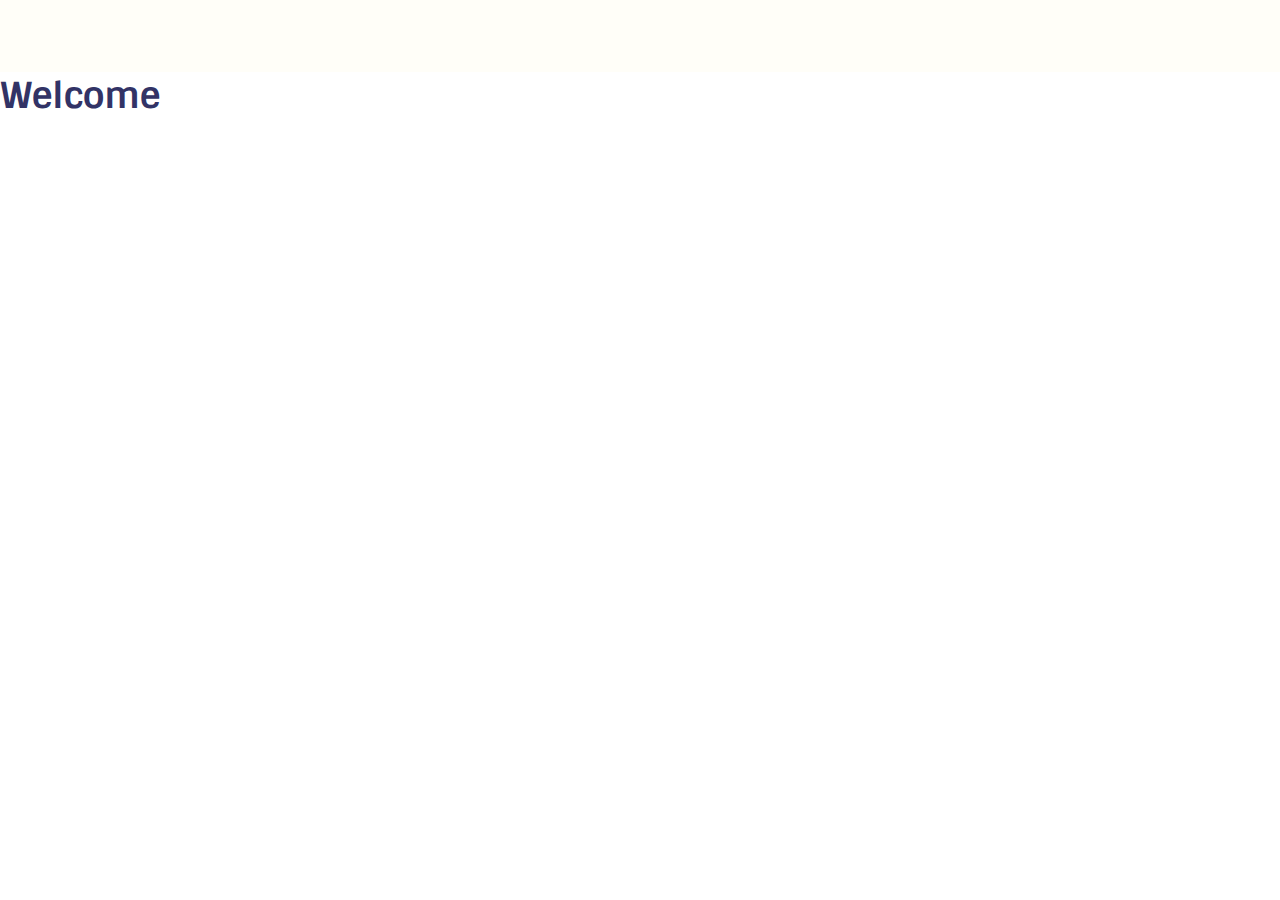
==== margaretcady’s_portfolio site/index.html @ 2f219875 "add margaret portfolio" ====
<!DOCTYPE html>
<html>
<head>
	<meta charset="UTF-8">
	<title>Margaret Cady</title>
	<link rel="stylesheet" type="text/css" href="style.css">
	<link href='http://fonts.googleapis.com/css?family=Vollkorn:400,700|Sintony:400,700' rel='stylesheet' type='text/css'>
</head>
<body>
	<header>
	<nav></nav>
	</header>
	<h1>Welcome</h1>
	<footer></footer>

</body>
---- margaretcady’s_portfolio site/style.css ----
* {margin:0;padding:0;box-sizing:border-box;}
body {
	background-color:#fff;
	color:#323366;
	font-family: 'Sintony', sans-serif;
	font-size:18px;
	font-weight:400;
	text-align:left;	
}
header{
	background-color:#fffef8;
	padding:2em;
}
a{
	color:#F48E7D;
	text-decoration:none;
}
nav{
	color:#F48E7D;
	display:block;
	float:right;
	font-family:'Sintony', sans-serif;
	font-size:1.25em;
	font-weight:400;
	text-decoration:none;
	text-transform:uppercase;
	margin-bottom:1.25em
}
section#splash{
	background-image:url('images/splash_1.jpg');
	background-repeat: no-repeat;
	background-size:cover;
	display:block;
	height:100vh;
}
section#splash div{
	margin-top: 0px;
	padding:50px;
}
section#about{
	display:block;
	float:left;
	padding:1em;
	width:50%;

section#frontimage{
	float:left;
	width:50%;
}
h1 {
	color:#db776d;
	font-family:'Vollkorn', serif;
	font-size:1.5em;
	font-weight:400;
	margin:2em;
}
h2{
	color:#F48E7D;
	font-family:'Sintony', sans-serif;
	font-size:1.25em;
	margin:2em;
}
p{
	margin:2em;
	font-family: 'Vollkorn', serif;
}
hr{
	color:#db776d;
	height:2em;
}
img{
	width:200px;
}
#slogan{
	font-family: 'Vollkorn', serif;
	font-style: bold;
	font-size: 1.25em;	
	margin:0em;
}
.border{
	border-style:solid;
	border-width:2px;
	border-color:#fff;
	color:#fff;
	text-align:center;
	padding:1em;
	width:25%;
}
.clearfix:after { 
	content: "."; 
	visibility: hidden; 
	display: block; 
	height: 0; 
	clear: both;
}
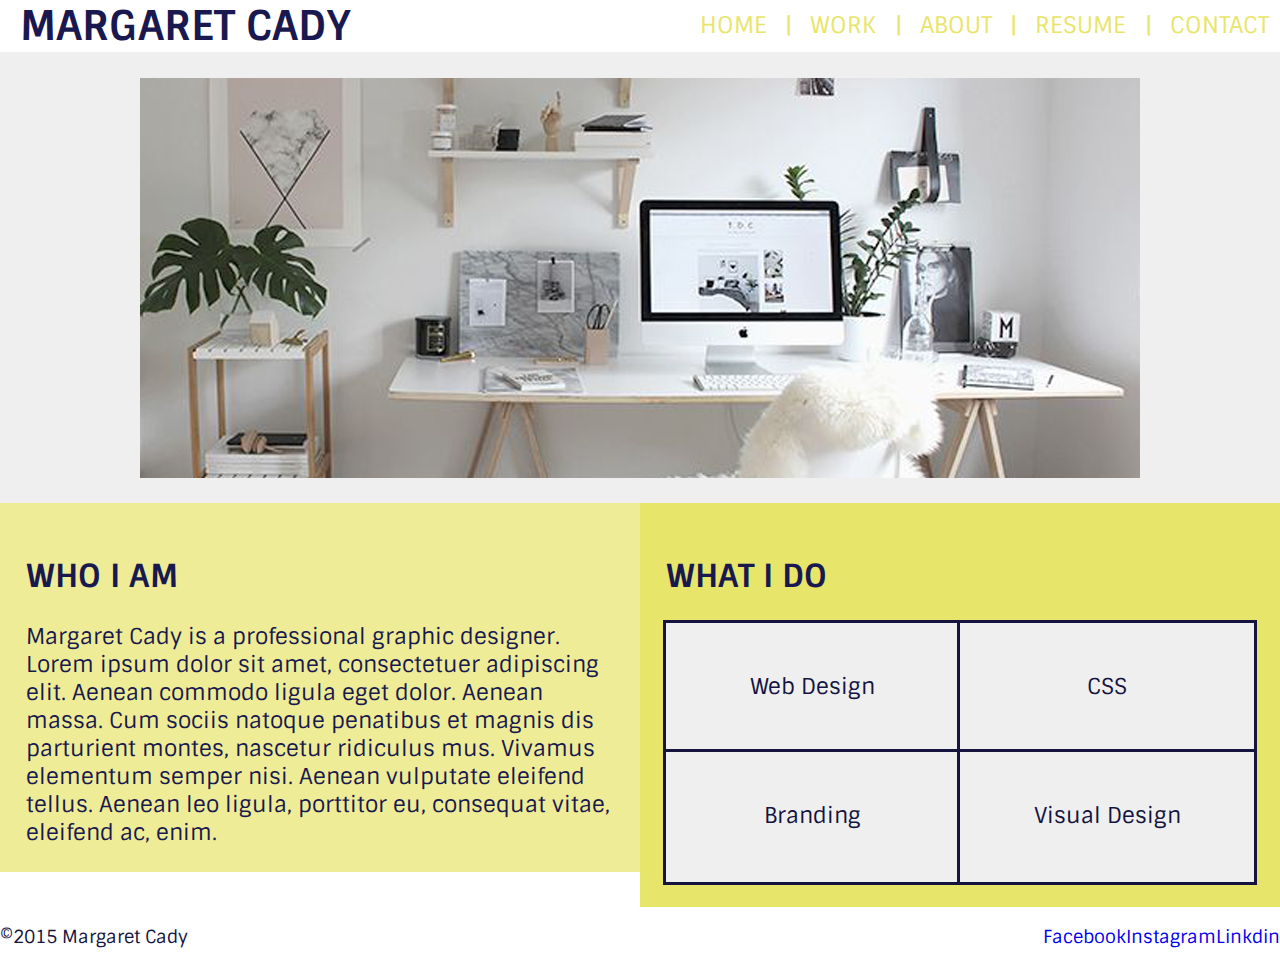
==== commit ad9dd745: "villa bella salon" ====
--- a/margaretcady’s_portfolio site/index.html
+++ b/margaretcady’s_portfolio site/index.html
@@ -8,9 +8,42 @@
 </head>
 <body>
 	<header>
-	<nav></nav>
-	</header>
-	<h1>Welcome</h1>
-	<footer></footer>
+		<nav>
+			<a href="/menue/">HOME</a> |
+ 			<a href="/work/">WORK</a> |
+  			<a href="/about/">ABOUT</a> |
+  			<a href="/resume/">RESUME</a> |
+  			<a href="/contact/">CONTACT</a>
+		</nav>
 
-</body>
+      <h1>Margaret Cady</h1>
+      <div id="hero">
+         <img src="images/front.jpg">
+  	  </div>
+    </header>
+	<section>
+    <div id="about">
+      <h2>Who I am</h2>
+      <p>Margaret Cady is a professional graphic designer. Lorem ipsum dolor sit amet, consectetuer adipiscing elit. Aenean commodo ligula eget dolor. Aenean massa. Cum sociis natoque penatibus et magnis dis parturient montes, nascetur ridiculus mus. Vivamus elementum semper nisi. Aenean vulputate eleifend tellus. Aenean leo ligula, porttitor eu, consequat vitae, eleifend ac, enim.</p>
+    </div>
+
+    <div id="services">
+     <h2>What I do</h2>
+     <ul>
+       <li>Web Design</li>
+       <li>CSS</li>
+       <li>Branding</li>
+       <li>Visual Design</li>
+     </ul>
+    </div>
+    </section>
+
+    <footer> ©2015 Margaret Cady
+    		<a class="socialmedia" href="#"> Linkdin</a>
+    		<a class="socialmedia" href="#"> Instagram</a>
+    		<a class="socialmedia" href="#">Facebook</a>
+    </footer>
+  </body>
+
+</html>
+
--- a/margaretcady’s_portfolio site/style.css
+++ b/margaretcady’s_portfolio site/style.css
@@ -1,90 +1,104 @@
 * {margin:0;padding:0;box-sizing:border-box;}
 body {
-	background-color:#fff;
-	color:#323366;
+	font-size: 18px;
 	font-family: 'Sintony', sans-serif;
-	font-size:18px;
-	font-weight:400;
-	text-align:left;	
 }
-header{
-	background-color:#fffef8;
-	padding:2em;
+
+h1,h2 {
+	text-transform: uppercase;
+	border-bottom: none;
+	color:#19194f;
+	display: inline-block;
+	font-weight: 800;
+} 
+
+h1 {
+	font-size: 2.25em;
+	padding: 0 0 0 .5em;
 }
-a{
-	color:#F48E7D;
+
+h2 {
+	font-size: 1.5em;
+	padding: .8em 0;
+}
+h3{
+	font-size:.75em;
+	padding:0 0 0 .5em;
+}
+
+img {
+	display: block;
+	margin: 0 auto;
+  	width: 1000px;
+} 
+
+ul {
+	list-style: none;
+	margin: 0;
+	padding: 0;
+}
+li{
+  float: left;
+  width: 50%;
+  height: 6em;
+  outline: 3px solid #14143f;
+  text-align: center;
+  line-height: 6em;
+  color: #14143f;
+  background:#efefef;
+}
+
+nav {
+  float:right;
+  font-size: 1.25em;
+  color: #e7e56a;
+} 
+
+nav a {	
+	text-decoration: none;
+	color: #e7e56a;
+	margin: .5em;
+	display: inline-block;
+}
+section{
+  background:#fff;
+  color: #19194f;
+  overflow: auto;
+}
+div{
+  font-size: 1.2em;
+  width: 46%;
+  padding: 2%;
+  display:inline-block;
+}
+#hero{
+  display: block;
+  width:100%;
+  margin:0;
+  background: #efefef;
+}
+#about{
+	background: #eeec96;
+	width:50%;
+	float: left;
+}
+#services{
+	background:#e7e56a;
+	width:50%;
+	float: right;
+}
+
+footer {
+	background:#fff;
+	color:#14143f;
+	text-align:left;
+	padding: 1em 0;
+  	clear: both;
+}
+.socialmedia{
+	float: right;
+	display:block;
 	text-decoration:none;
-}
-nav{
-	color:#F48E7D;
-	display:block;
-	float:right;
-	font-family:'Sintony', sans-serif;
-	font-size:1.25em;
-	font-weight:400;
-	text-decoration:none;
-	text-transform:uppercase;
-	margin-bottom:1.25em
-}
-section#splash{
-	background-image:url('images/splash_1.jpg');
-	background-repeat: no-repeat;
-	background-size:cover;
-	display:block;
-	height:100vh;
-}
-section#splash div{
-	margin-top: 0px;
-	padding:50px;
-}
-section#about{
-	display:block;
-	float:left;
-	padding:1em;
-	width:50%;
-
-section#frontimage{
-	float:left;
-	width:50%;
-}
-h1 {
-	color:#db776d;
-	font-family:'Vollkorn', serif;
-	font-size:1.5em;
-	font-weight:400;
-	margin:2em;
-}
-h2{
-	color:#F48E7D;
-	font-family:'Sintony', sans-serif;
-	font-size:1.25em;
-	margin:2em;
-}
-p{
-	margin:2em;
-	font-family: 'Vollkorn', serif;
-}
-hr{
-	color:#db776d;
-	height:2em;
-}
-img{
-	width:200px;
-}
-#slogan{
-	font-family: 'Vollkorn', serif;
-	font-style: bold;
-	font-size: 1.25em;	
-	margin:0em;
-}
-.border{
-	border-style:solid;
-	border-width:2px;
-	border-color:#fff;
-	color:#fff;
-	text-align:center;
-	padding:1em;
-	width:25%;
 }
 .clearfix:after { 
 	content: "."; 
